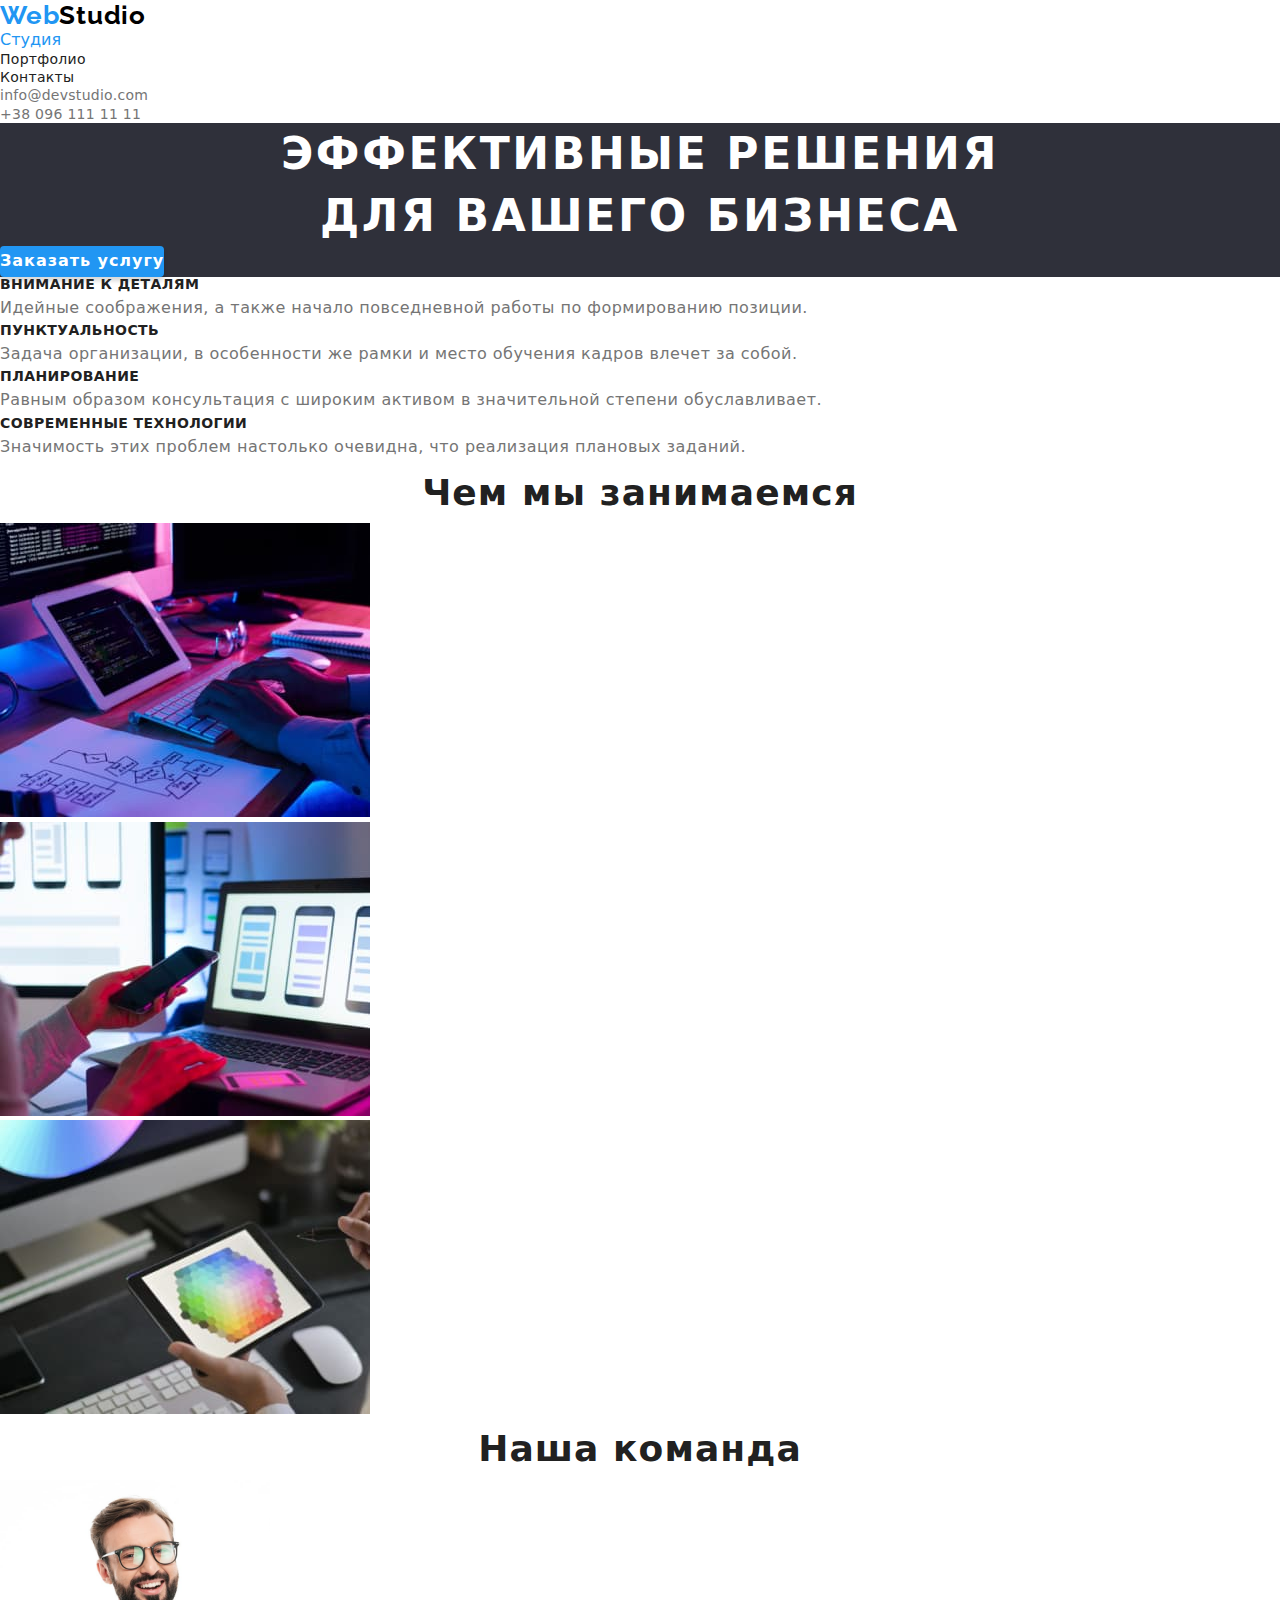
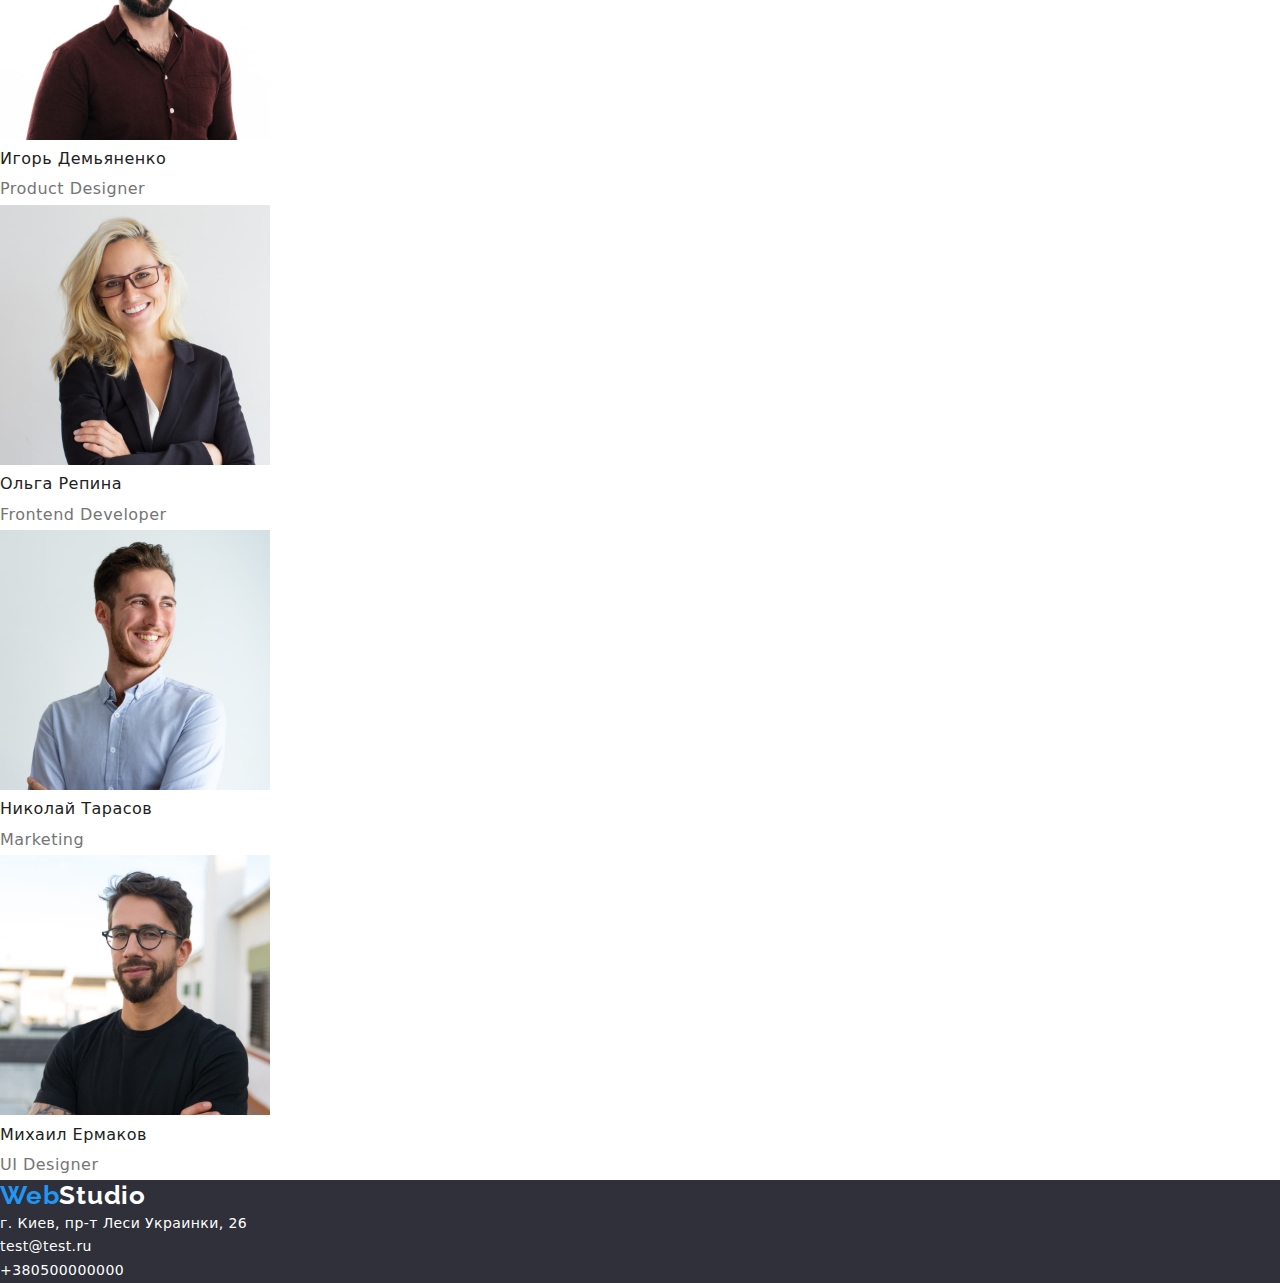
==== index.html @ 1faddf2e "add" ====
<!DOCTYPE html>
<html lang="en">
<head>
    <meta charset="UTF-8">
    <meta http-equiv="X-UA-Compatible" content="IE=edge">
    <meta name="viewport" content="width=device-width, initial-scale=1.0">
    <title>Web Studio</title>
    <link rel="stylesheet" href="./css/modern-normalize.css">
    <link rel="preconnect" href="https://fonts.gstatic.com">
    <link href="https://fonts.googleapis.com/css2?family=Oleo+Script&family=Raleway:wght@700&family=Roboto:wght@400;500;700;900&display=swap"
        rel="stylesheet">
        <link rel="stylesheet" href="css/style.css">
</head>
<body>
    <!--Main-Menu Section-->
    <header class="page-header">
        <nav>
            <span class="logo"><a href="./index.html" target="_self" title="Web Studio" class="link"><span class="web-logo">Web</span>Studio</a></span>
            <ul class="nav">
                <li><a class ="current-page" href="./index.html" target="_self" title="Studio" class[]> Студия</a></li>
                <li><a href="./portfolio.html" target="_self" title="Portfolio" class="link">Портфолио</a></li>
                <li><a href="" class="link">Контакты</a></li>
            </ul>
        </nav>
            <ul class="contacts">
                <li><a href="maito:info@devstudio.com" class="link">info@devstudio.com</a></li>
                <li><a href="tel:+380961111111" class="link">+38 096 111 11 11</a></li>
            </ul>
    </header>

    
    <main>
        <section class="hero">
            <h1 class="hero-title">Эффективные решения <br> для вашего бизнеса </h1>
            <button type="button" class="hero-btn">Заказать услугу</button>
        </section>

        <!-- Feature Section-->
        <section class="feature">
            <ul class="feature-list">
                <li class="feature-item">
                    <h3 class="feature-title">Внимание к деталям</h3>
                    <p class="text">Идейные соображения, а также начало повседневной работы по формированию позиции.</p>
                 </li>
                 <li class="feature-item">
                    <h3 class="feature-title">Пунктуальность</h3>
                    <p class="text">Задача организации, в особенности же рамки и место обучения кадров влечет за собой.</p>
                </li>
                <li class="feature-item">
                    <h3 class="feature-title">Планирование</h3>
                    <p class="text">Равным образом консультация с широким активом в значительной степени обуславливает.</p>
                </li>
                <li class="feature-item">
                    <h3 class="feature-title">Современные технологии</h3>
                    <p class="text">Значимость этих проблем настолько очевидна, что реализация плановых заданий.</p>
                </li>
             </ul>
        </section>

        <!-- Work Section-->
         <section class="worklist">
        <h2 class="studio-title">Чем мы занимаемся</h2>
            <ul>
                <li><img src="images/img1.jpg" alt="photo" width="370" height="294"></li>
                <li><img src="images/img2.jpg" alt="photo" width="370" height="294"></li>
                <li><img src="images/img3.jpg" alt="photo" width="370" height="294"></li>
            </ul>
        </section>

        <!--Team Section-->
        <section class="team">
        <div class="container-team">
         <h2 class="studio-title">Наша команда</h2>
             <ul class="team-list">
                <li class="team-img">
                    <img src="images/ighor-demianenko.jpg" alt="our team photo" width="270" height="260">
                        <h3 class="name-title">Игорь Демьяненко</h3>
                        <p class="team-text">Product Designer</p>
                </li>
                <li class="team-img">
                    <img src="images/olha-repina.jpg" alt="our team photo" width="270" height="260">
                        <h3 class="name-title">Ольга Репина</h3>
                        <p class="team-text">Frontend Developer</p>
                </li>
                <li class="team-img">
                    <img src="images/nikolay-tarasov.jpg" alt="our team photo" width="270" height="260">
                        <h3 class="name-title">Николай Тарасов</h3>
                        <p class="team-text">Marketing</p>
                </li>
                <li class="team-img">
                    <img src="images/michael-ermakov.jpg" alt="our team photo" width="270" height="260">
                        <h3 class="name-title">Михаил Ермаков</h3>
                        <p class="team-text">UI Designer</p>
                </li>
             </ul>
        </div>
        </section>
    </main>

    <!--Contact Section-->
    <footer class="footer">
        <span class="footer-logo"><a href="./index.html" target="_self" title="Web Studio" class="link"><span class="web-logo">Web</span>Studio</a></span>
        <address class="addres">
        <p>г. Киев, пр-т Леси Украинки, 26</p>
         </address>
        <ul class="footer-contacts">
        <li><a href="mailto:test@test.tu" class="link">test@test.ru</a></li>
        <li><a href="tel:+380500000000" class="link">+380500000000</a></li>
        </ul>
    </footer>

</body>
</html>
---- css/style.css ----
/*
Кнопки и всякие синенькие штучки - #2196F3
Логотин - #000
Заголовки - #212121
Текст под заголовками - #757575
Текст hero-title #FFFFFF
Фон шапки и подвала - #2F303A
Кнопки в портфолио - #F5F4FA
Текст подвал - #rgba(255, 255, 255, 0.6);

*/
:root {
  --accent-color: #2196f3;
  --logo-color: #000000;
  --title-color: #212121;
  --content-color: #757575;
  --white-color: #ffffff;
  --background-color: #2f303a;
  --button-color: #f5f4fa;
  --main-font: 'Roboto', sans-serif;
  --accent-font: 'Raleway', sans-serif;
}

ul {
  list-style: none;
}

a {
  text-decoration: none;
  color: inherit;
}

.current-page {
  color: var(--accent-color);
}

/*Header Section*/

.logo {
  color: var(--logo-color);
  font-family: var(--accent-font);
  font-weight: 700;
  font-size: 26px;
  line-height: 1.2;
  letter-spacing: 0.03em;
}

.web-logo {
  color: var(--accent-color);
}

.nav .link {
  color: var(--title-color);
  cursor: pointer;
  font-weight: 500;
  font-size: 14px;
  line-height: 1.14;
  letter-spacing: 0.02em;
}

.nav .link:hover,
.nav .link:focus,
.contacts .link:hover,
.contacts .link:focus {
  color: var(--accent-color);
}

.contacts .link {
  color: var(--content-color);
  cursor: pointer;
  font-weight: 500;
  font-size: 14px;
  line-height: 1.14;
  letter-spacing: 0.02em;
}

/*HERO SECTION*/

.hero {
  background: var(--background-color);
}

.hero-title {
  color: var(--white-color);
  font-weight: 900;
  font-size: 44px;
  line-height: 1.4;
  text-align: center;
  letter-spacing: 0.06em;
  text-transform: uppercase;
}

.hero-btn {
  color: var(--white-color);
  background-color: var(--accent-color);
  font-weight: 700;
  font-size: 16px;
  line-height: 1.9;
  align-items: center;
  text-align: center;
  letter-spacing: 0.06em;
  border: none;
  border-radius: 4px;
  box-shadow: 0px 4px 4px rgba(0, 0, 0, 0.15);
}

.studio-title {
  color: var(--title-color);
  text-align: center;
  font-weight: 700;
  font-size: 36px;
  line-height: 1.7;
  letter-spacing: 0.03em;
}

.feature-title {
  color: var(--title-color);
  font-weight: 700;
  font-size: 14px;
  line-height: 1.14;
  letter-spacing: 0.03em;
  text-transform: uppercase;
}

.name-title {
  color: var(--title-color);
  font-weight: 500;
  font-size: 16px;
  line-height: 1.9;
  letter-spacing: 0.03em;
}

.team-text {
  font-weight: 400;
  font-size: 16px;
  line-height: 1.9;
  letter-spacing: 0.03em;
}

.filter-title {
  color: var(--title-color);
  font-weight: b700;
  font-size: 18px;
  line-height: 2;
  letter-spacing: 0.06em;
}

.text {
  font-weight: 400;
  font-size: 16px;
  line-height: 1.9;
  letter-spacing: 0.03em;
}

/*FOOTER SECTION*/

.footer-logo {
  color: var(--white-color);
  font-family: var(--accent-font);
  font-weight: 700;
  font-size: 26px;
  line-height: 1.2;
  letter-spacing: 0.03em;
}

.footer-logo .web-logo {
  color: var(--accent-color);
}

.footer a:visited {
  color: var(--white-color);
}

.footer {
  color: var(--white-color);
  background-color: var(--background-color);
}

.footer-contacts .link {
  color: var(--white-color-op);
  font-weight: 400;
  font-size: 14px;
  line-height: 1.7;
  letter-spacing: 0.03em;
}

.footer-contacts .link:hover,
.footer-contacts .link:focus {
  color: var(--accent-color);
}

/*PORTFOLIO SECTION*/

.portfolio-title {
  visibility: hidden;
}

.portfolio-btn {
  background-color: var(--button-color);
  color: var(--title-color);
  border: none;
  border-radius: 4px;
  cursor: pointer;
  font-weight: 500;
  font-size: 16px;
  line-height: 1.6;
  text-align: center;
  letter-spacing: 0.03em;
}

.portfolio-btn:hover,
.portfolio-btn:focus {
  background-color: var(--accent-color);
  color: var(--white-color);
}
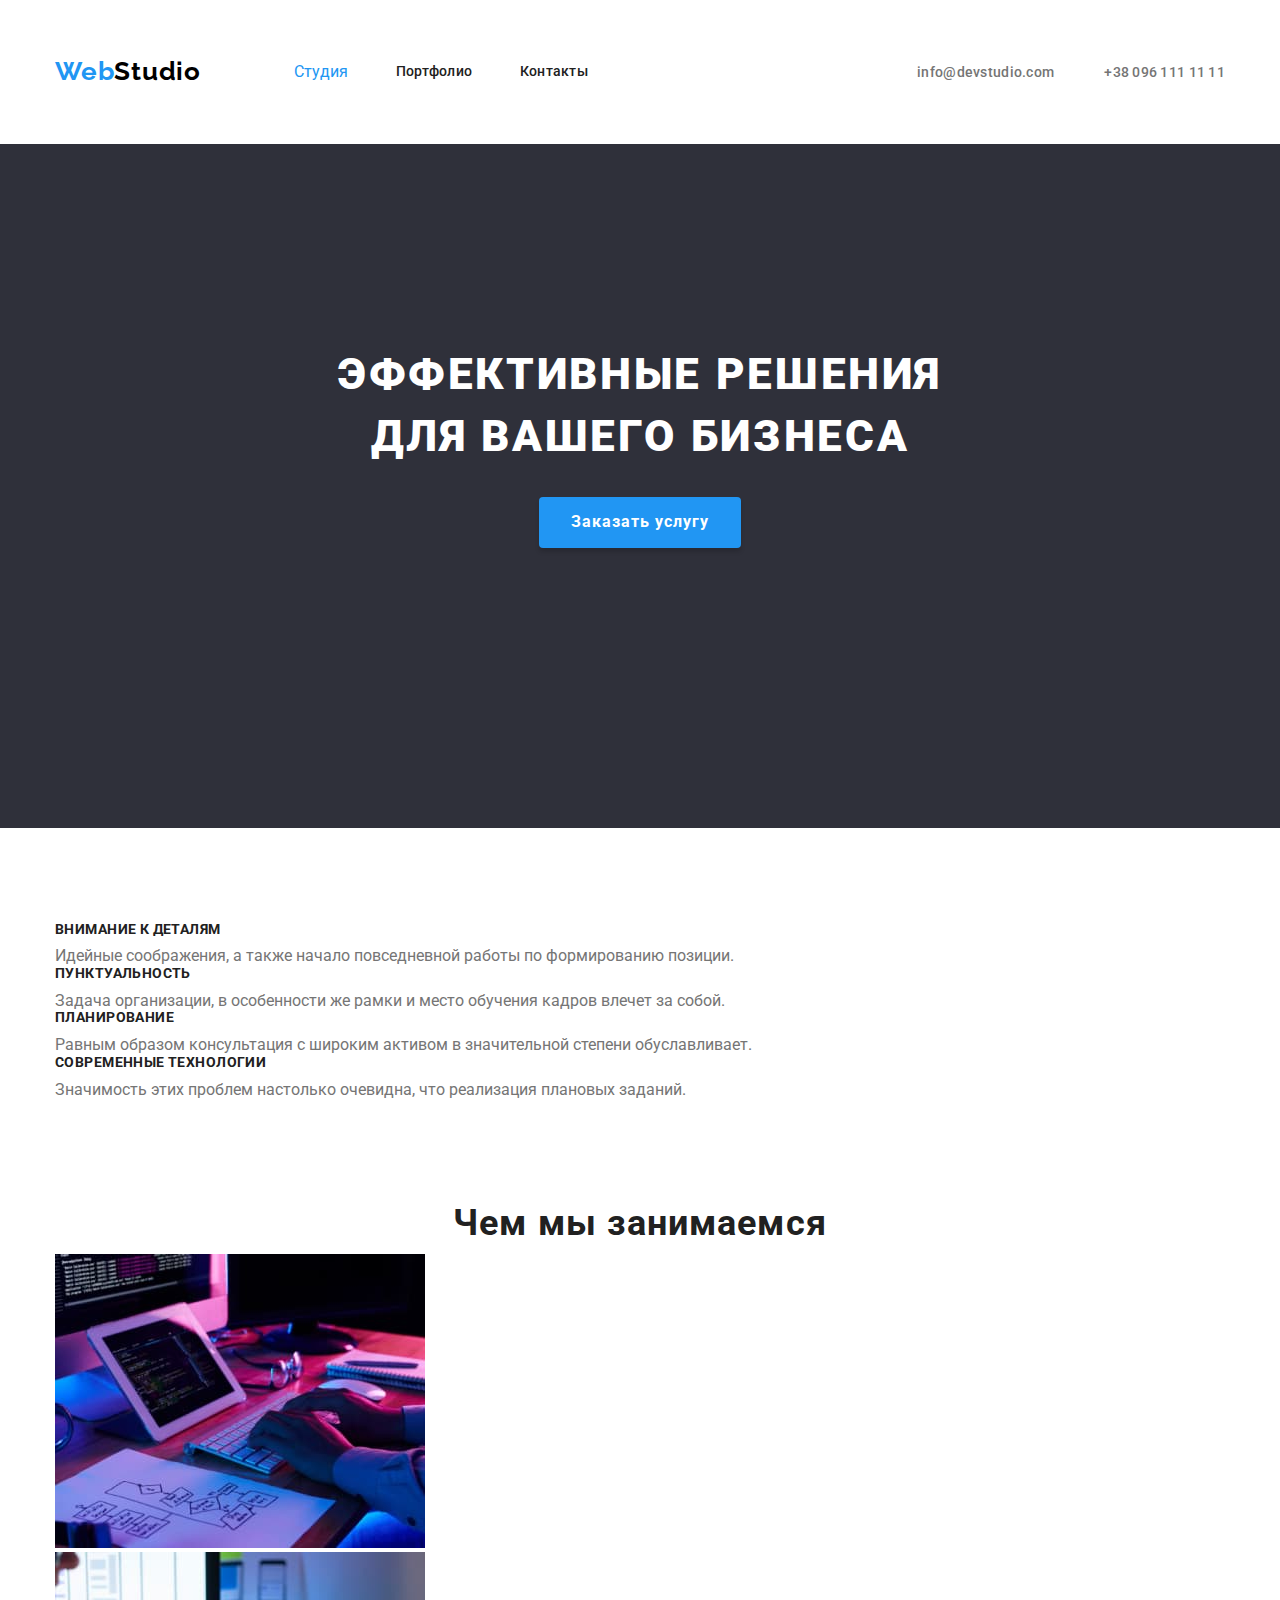
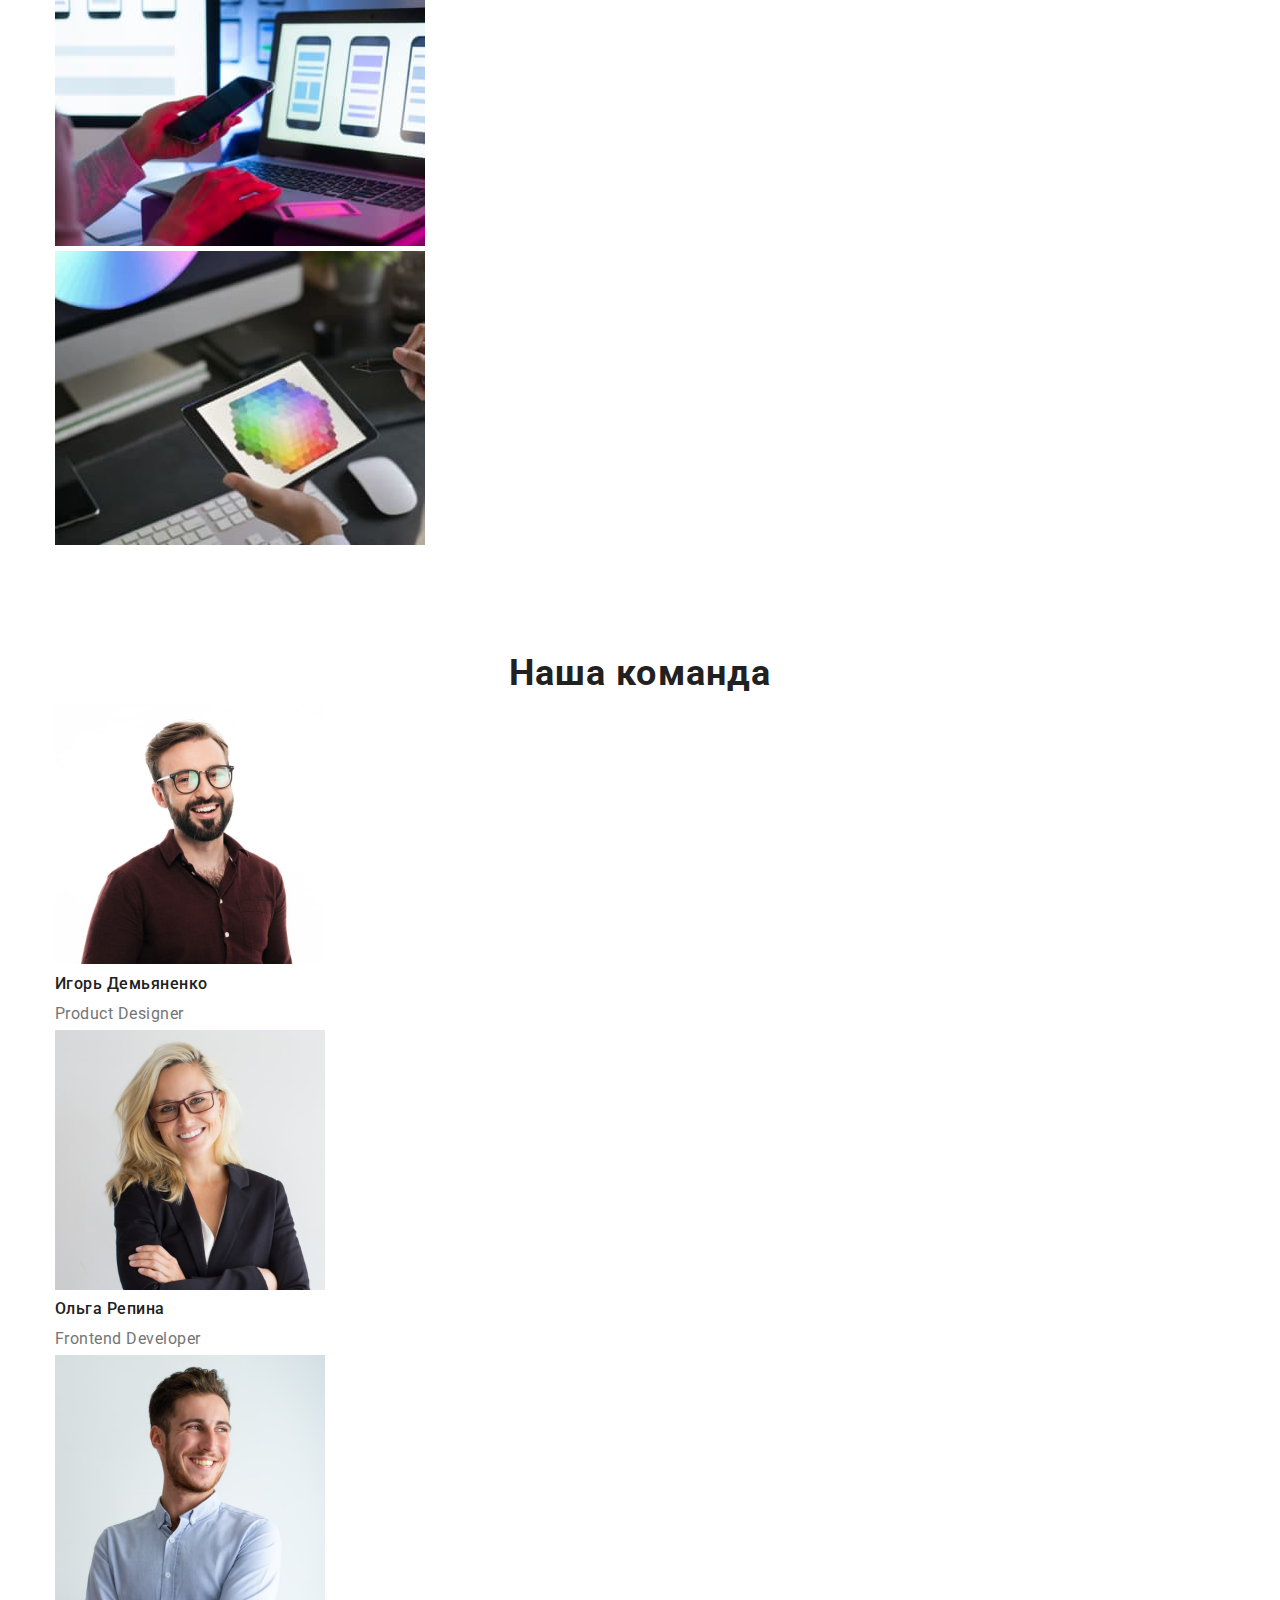
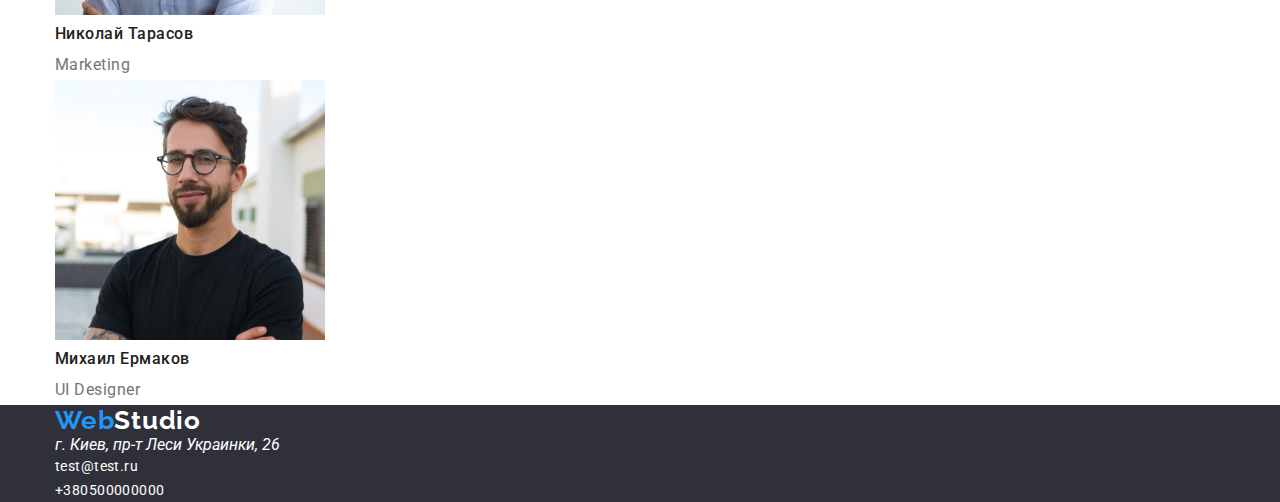
==== commit 00638078: "add style" ====
--- a/index.html
+++ b/index.html
@@ -14,7 +14,8 @@
 <body>
     <!--Main-Menu Section-->
     <header class="page-header">
-        <nav>
+        <div class="container header-line">
+        <nav class ="nav-list">
             <span class="logo"><a href="./index.html" target="_self" title="Web Studio" class="link"><span class="web-logo">Web</span>Studio</a></span>
             <ul class="nav">
                 <li><a class ="current-page" href="./index.html" target="_self" title="Studio" class[]> Студия</a></li>
@@ -26,17 +27,21 @@
                 <li><a href="maito:info@devstudio.com" class="link">info@devstudio.com</a></li>
                 <li><a href="tel:+380961111111" class="link">+38 096 111 11 11</a></li>
             </ul>
+            </div>
     </header>
 
     
     <main>
         <section class="hero">
-            <h1 class="hero-title">Эффективные решения <br> для вашего бизнеса </h1>
+            <div class="container">
+            <h1 class="hero-title">Эффективные решения <br/> для вашего бизнеса </h1>
             <button type="button" class="hero-btn">Заказать услугу</button>
+            </div>
         </section>
 
         <!-- Feature Section-->
         <section class="feature">
+            <div class="container">
             <ul class="feature-list">
                 <li class="feature-item">
                     <h3 class="feature-title">Внимание к деталям</h3>
@@ -55,21 +60,24 @@
                     <p class="text">Значимость этих проблем настолько очевидна, что реализация плановых заданий.</p>
                 </li>
              </ul>
+            </div>
         </section>
 
         <!-- Work Section-->
          <section class="worklist">
+            <div class="container">
         <h2 class="studio-title">Чем мы занимаемся</h2>
             <ul>
                 <li><img src="images/img1.jpg" alt="photo" width="370" height="294"></li>
                 <li><img src="images/img2.jpg" alt="photo" width="370" height="294"></li>
                 <li><img src="images/img3.jpg" alt="photo" width="370" height="294"></li>
             </ul>
+            </div>
         </section>
 
         <!--Team Section-->
         <section class="team">
-        <div class="container-team">
+            <div class="container">
          <h2 class="studio-title">Наша команда</h2>
              <ul class="team-list">
                 <li class="team-img">
@@ -99,6 +107,7 @@
 
     <!--Contact Section-->
     <footer class="footer">
+        <div class="container">
         <span class="footer-logo"><a href="./index.html" target="_self" title="Web Studio" class="link"><span class="web-logo">Web</span>Studio</a></span>
         <address class="addres">
         <p>г. Киев, пр-т Леси Украинки, 26</p>
@@ -107,6 +116,7 @@
         <li><a href="mailto:test@test.tu" class="link">test@test.ru</a></li>
         <li><a href="tel:+380500000000" class="link">+380500000000</a></li>
         </ul>
+        </div>
     </footer>
 
 </body>
--- a/css/style.css
+++ b/css/style.css
@@ -21,13 +21,17 @@
   --accent-font: 'Raleway', sans-serif;
 }
 
-ul {
-  list-style: none;
-}
-
-a {
-  text-decoration: none;
-  color: inherit;
+body {
+  color: var(--content-color);
+  font-family: var(--main-font);
+  font-style: normal;
+  font-weight: normal;
+}
+
+.container {
+  width: 1200px;
+  margin: 0 auto;
+  padding: 0 15px;
 }
 
 .current-page {
@@ -35,6 +39,17 @@
 }
 
 /*Header Section*/
+
+.header-line {
+  display: flex;
+  flex-direction: row;
+  justify-content: space-between;
+}
+
+.nav-list {
+  display: flex;
+  align-items: center;
+}
 
 .logo {
   color: var(--logo-color);
@@ -49,7 +64,18 @@
   color: var(--accent-color);
 }
 
+.nav {
+  display: flex;
+  align-items: center;
+  width: 294px;
+  justify-content: space-between;
+  margin-left: 93px;
+  padding: 32px 0;
+}
 .nav .link {
+  display: block;
+  padding-top: 32px;
+  padding-bottom: 32px;
   color: var(--title-color);
   cursor: pointer;
   font-weight: 500;
@@ -63,6 +89,15 @@
 .contacts .link:hover,
 .contacts .link:focus {
   color: var(--accent-color);
+}
+
+.contacts {
+  display: flex;
+  align-items: center;
+}
+
+.contacts li:not(:last-child) {
+  margin-right: 50px;
 }
 
 .contacts .link {
@@ -80,17 +115,28 @@
   background: var(--background-color);
 }
 
+.hero .container {
+  padding-top: 200px;
+  padding-bottom: 280px;
+  text-align: center;
+  margin-bottom: 94px;
+}
+
 .hero-title {
   color: var(--white-color);
   font-weight: 900;
   font-size: 44px;
   line-height: 1.4;
-  text-align: center;
+
   letter-spacing: 0.06em;
   text-transform: uppercase;
+  margin-top: 0;
+  margin-bottom: 30px;
+  /* padding-left: 252px; */
 }
 
 .hero-btn {
+  display: inline-block;
   color: var(--white-color);
   background-color: var(--accent-color);
   font-weight: 700;
@@ -102,6 +148,8 @@
   border: none;
   border-radius: 4px;
   box-shadow: 0px 4px 4px rgba(0, 0, 0, 0.15);
+  min-width: 200px;
+  padding: 10px 32px;
 }
 
 .studio-title {
@@ -120,8 +168,8 @@
   line-height: 1.14;
   letter-spacing: 0.03em;
   text-transform: uppercase;
-}
-
+  margin-bottom: 10px;
+}
 .name-title {
   color: var(--title-color);
   font-weight: 500;
@@ -143,13 +191,44 @@
   font-size: 18px;
   line-height: 2;
   letter-spacing: 0.06em;
-}
-
-.text {
+  margin-top: 20px;
+}
+
+.filter {
+  width: 1170px;
+  display: flex;
+  flex-wrap: wrap;
+  margin-top: -30px;
+  margin-right: -30px;
+  padding-bottom: 94px;
+}
+
+.filter-item {
+  width: 370px;
+  height: 404px;
+  margin-top: 30px;
+  border-bottom: 1px solid #eeeeee;
+  border-left: 1px solid #eeeeee;
+  border-right: 1px solid #eeeeee;
+}
+
+.filter-item .text {
+  margin-top: 4px;
+}
+
+.filter-item:not(:nth-last-child(3n + 1)) {
+  margin-right: 30px;
+}
+.filter-item .text {
   font-weight: 400;
   font-size: 16px;
   line-height: 1.9;
   letter-spacing: 0.03em;
+}
+
+.feature,
+.worklist {
+  padding-bottom: 94px;
 }
 
 /*FOOTER SECTION*/
@@ -191,13 +270,35 @@
 
 /*PORTFOLIO SECTION*/
 
+.portfolio {
+  margin-bottom: 34px;
+  display: flex;
+  justify-content: space-between;
+}
 .portfolio-title {
   visibility: hidden;
 }
 
+.portfolio-list {
+  display: flex;
+  align-items: center;
+  width: 611px;
+  height: 54px;
+  justify-content: space-between;
+  margin-left: 295px;
+}
+
+.portfolio-list img {
+  display: block;
+  min-width: 100%;
+}
+
 .portfolio-btn {
+  display: inline-block;
   background-color: var(--button-color);
   color: var(--title-color);
+  box-shadow: 0px 3px 1px rgba(0, 0, 0, 0.1), 0px 1px 2px rgba(0, 0, 0, 0.08),
+    0px 2px 2px rgba(0, 0, 0, 0.12);
   border: none;
   border-radius: 4px;
   cursor: pointer;
@@ -206,6 +307,8 @@
   line-height: 1.6;
   text-align: center;
   letter-spacing: 0.03em;
+  min-width: 73px;
+  padding: 6px 22px;
 }
 
 .portfolio-btn:hover,
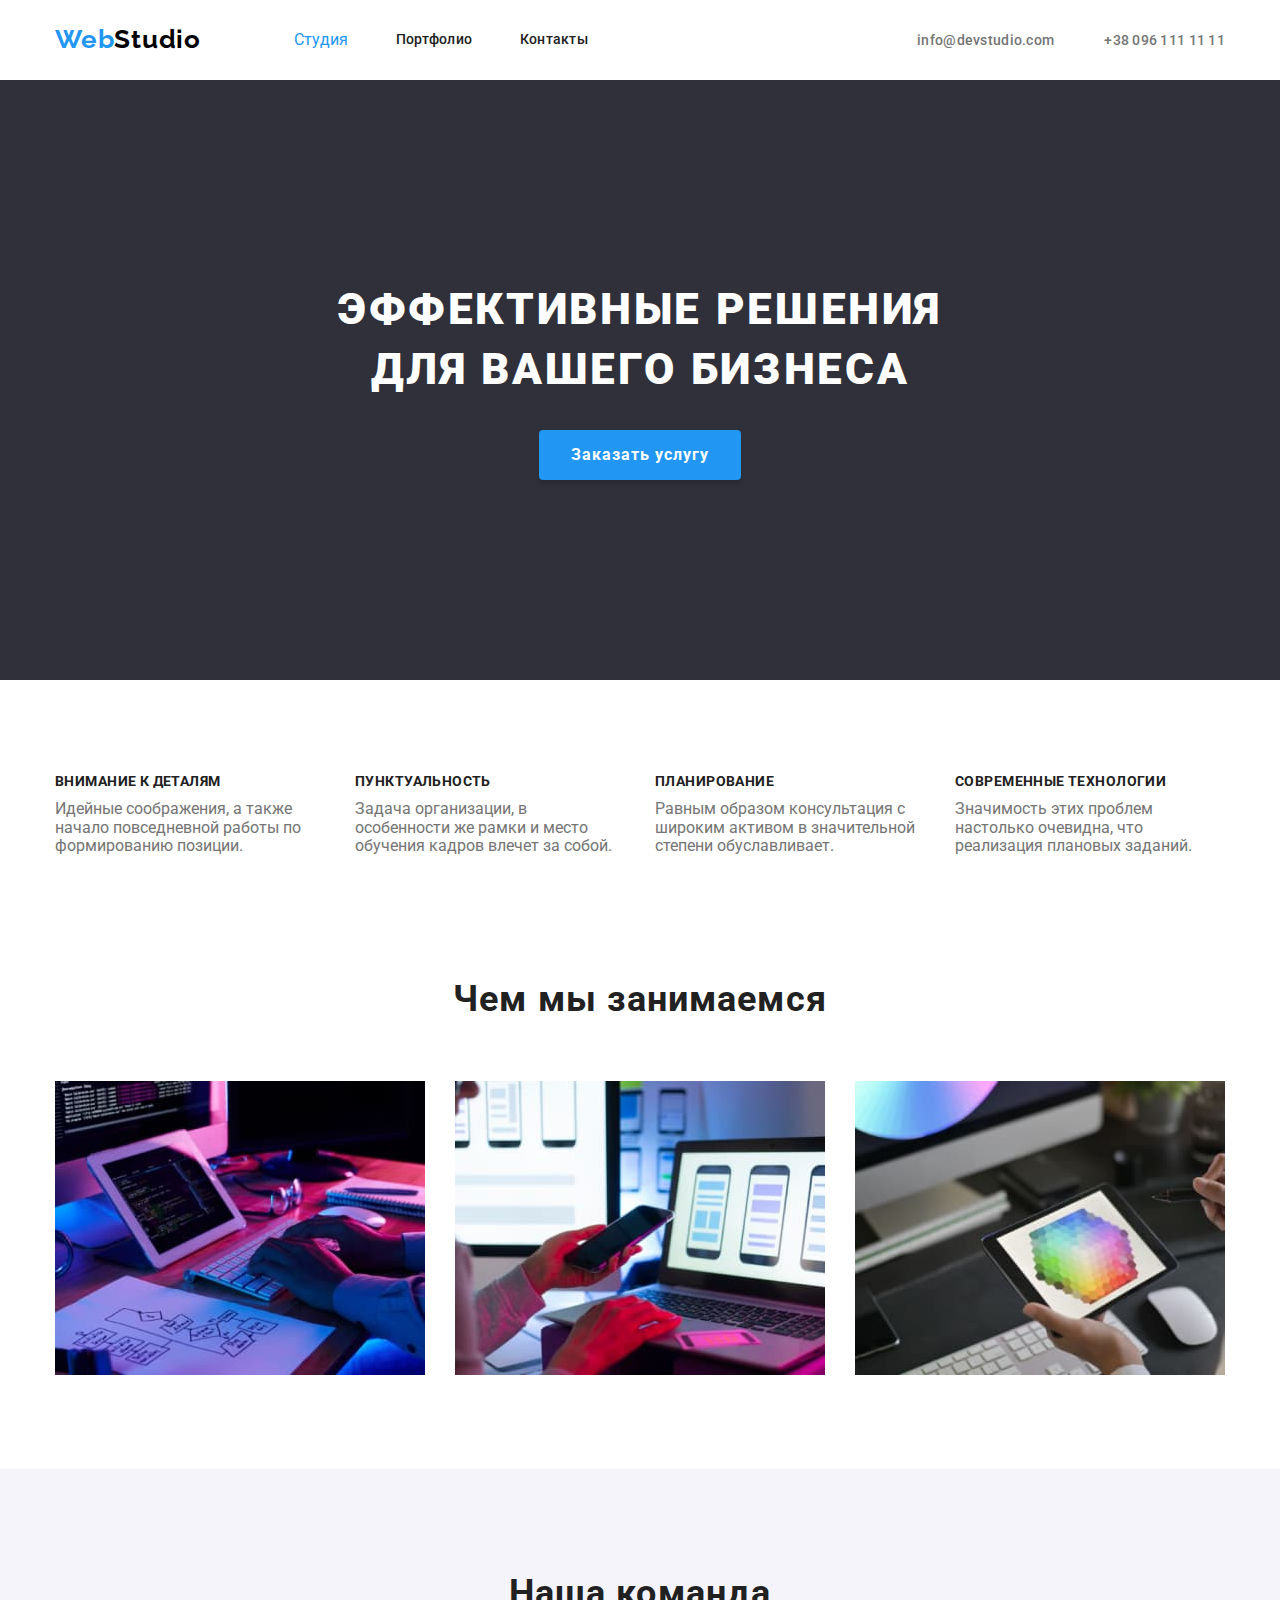
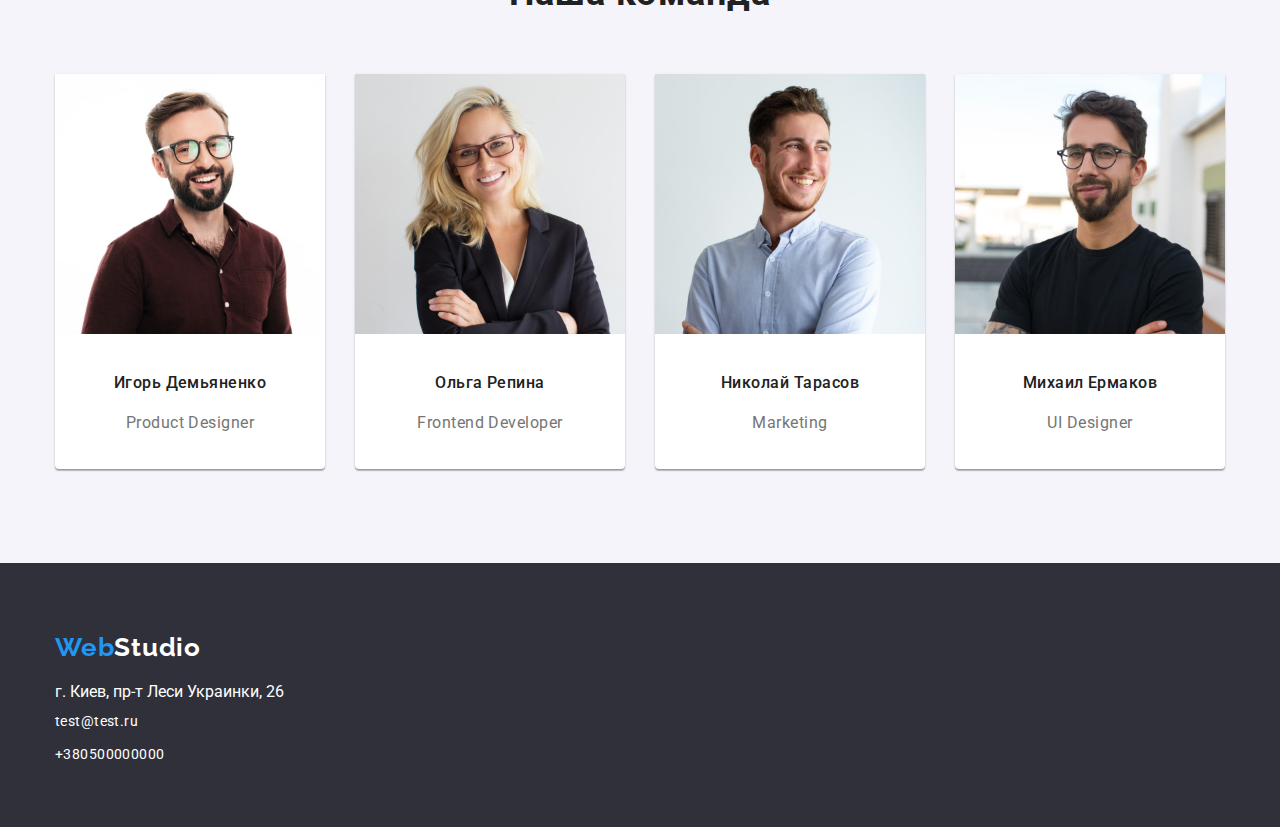
==== commit 84525548: "add" ====
--- a/index.html
+++ b/index.html
@@ -67,10 +67,10 @@
          <section class="worklist">
             <div class="container">
         <h2 class="studio-title">Чем мы занимаемся</h2>
-            <ul>
-                <li><img src="images/img1.jpg" alt="photo" width="370" height="294"></li>
-                <li><img src="images/img2.jpg" alt="photo" width="370" height="294"></li>
-                <li><img src="images/img3.jpg" alt="photo" width="370" height="294"></li>
+            <ul class="work-list">
+                <li class="worklist-item"><img src="images/img1.jpg" alt="photo" width="370" height="294"></li>
+                <li class="worklist-item"><img src="images/img2.jpg" alt="photo" width="370" height="294"></li>
+                <li class="worklist-item"><img src="images/img3.jpg" alt="photo" width="370" height="294"></li>
             </ul>
             </div>
         </section>
--- a/css/style.css
+++ b/css/style.css
@@ -41,6 +41,7 @@
 /*Header Section*/
 
 .header-line {
+  height: 80px;
   display: flex;
   flex-direction: row;
   justify-content: space-between;
@@ -117,17 +118,15 @@
 
 .hero .container {
   padding-top: 200px;
-  padding-bottom: 280px;
-  text-align: center;
-  margin-bottom: 94px;
+  padding-bottom: 200px;
+  text-align: center;
 }
 
 .hero-title {
   color: var(--white-color);
   font-weight: 900;
   font-size: 44px;
-  line-height: 1.4;
-
+  line-height: 1.363;
   letter-spacing: 0.06em;
   text-transform: uppercase;
   margin-top: 0;
@@ -158,30 +157,6 @@
   font-weight: 700;
   font-size: 36px;
   line-height: 1.7;
-  letter-spacing: 0.03em;
-}
-
-.feature-title {
-  color: var(--title-color);
-  font-weight: 700;
-  font-size: 14px;
-  line-height: 1.14;
-  letter-spacing: 0.03em;
-  text-transform: uppercase;
-  margin-bottom: 10px;
-}
-.name-title {
-  color: var(--title-color);
-  font-weight: 500;
-  font-size: 16px;
-  line-height: 1.9;
-  letter-spacing: 0.03em;
-}
-
-.team-text {
-  font-weight: 400;
-  font-size: 16px;
-  line-height: 1.9;
   letter-spacing: 0.03em;
 }
 
@@ -231,7 +206,101 @@
   padding-bottom: 94px;
 }
 
+.feature .container {
+  display: flex;
+  justify-content: center;
+  padding-top: 94px;
+}
+
+.feature-title {
+  color: var(--title-color);
+  font-weight: 700;
+  font-size: 14px;
+  line-height: 1.14;
+  letter-spacing: 0.03em;
+  text-transform: uppercase;
+  margin-bottom: 10px;
+}
+
+.feature-list {
+  display: flex;
+  flex-direction: row;
+}
+
+.feature-item {
+  min-width: 270px;
+  min-height: 101px;
+  justify-content: space-between;
+}
+
+.feature-item:not(:last-child),
+.worklist-item:not(:last-child) {
+  margin-right: 30px;
+}
+
+.work-list {
+  display: flex;
+  justify-content: center;
+  margin-top: 50px;
+}
+
+.worklist-item {
+  justify-content: space-between;
+}
+
+.worklist-item img {
+  width: 100%;
+  height: auto;
+  display: block;
+}
+/*TEAM SECTION*/
+
+.team {
+  background-color: #f5f4fa;
+}
+
+.team .container {
+  padding-top: 94px;
+  padding-bottom: 94px;
+}
+.name-title {
+  color: var(--title-color);
+  font-weight: 500;
+  font-size: 16px;
+  line-height: 1.9;
+  letter-spacing: 0.03em;
+  margin-top: 30px;
+  margin-bottom: 10px;
+}
+.team-list {
+  display: flex;
+  justify-content: space-between;
+  flex-flow: row wrap;
+}
+
+.team-list .team-img {
+  background-color: var(--white-color);
+  box-shadow: 0px 1px 3px rgba(0, 0, 0, 0.12), 0px 1px 1px rgba(0, 0, 0, 0.14),
+    0px 2px 1px rgba(0, 0, 0, 0.2);
+  border-radius: 0px 0px 4px 4px;
+  text-align: center;
+  margin-top: 50px;
+}
+
+.team-text {
+  font-weight: 400;
+  font-size: 16px;
+  line-height: 1.9;
+  letter-spacing: 0.03em;
+  margin-bottom: 30px;
+}
+
 /*FOOTER SECTION*/
+
+.addres {
+  font-style: normal;
+  margin-top: 20px;
+}
 
 .footer-logo {
   color: var(--white-color);
@@ -253,8 +322,12 @@
 .footer {
   color: var(--white-color);
   background-color: var(--background-color);
-}
-
+  padding-top: 69px;
+  padding-bottom: 60px;
+}
+.footer-contacts .link {
+  margin-top: 9px;
+}
 .footer-contacts .link {
   color: var(--white-color-op);
   font-weight: 400;
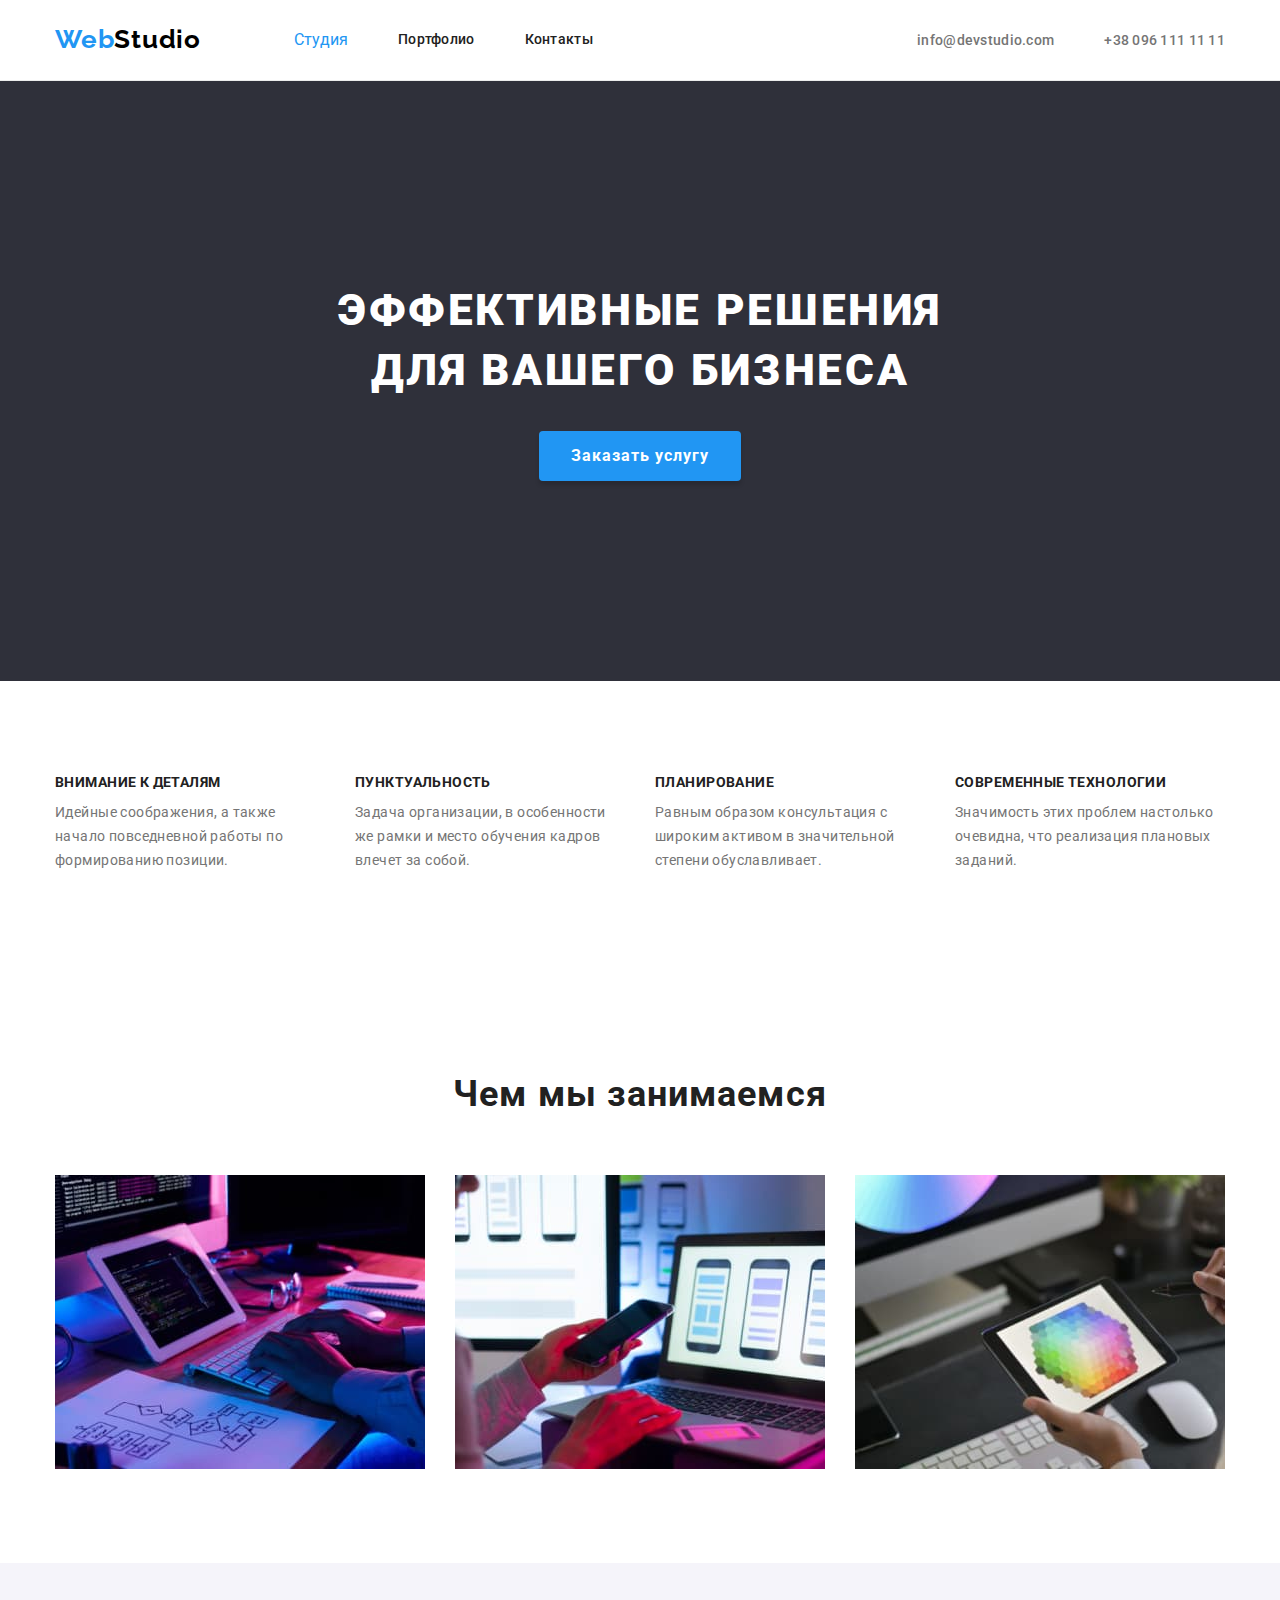
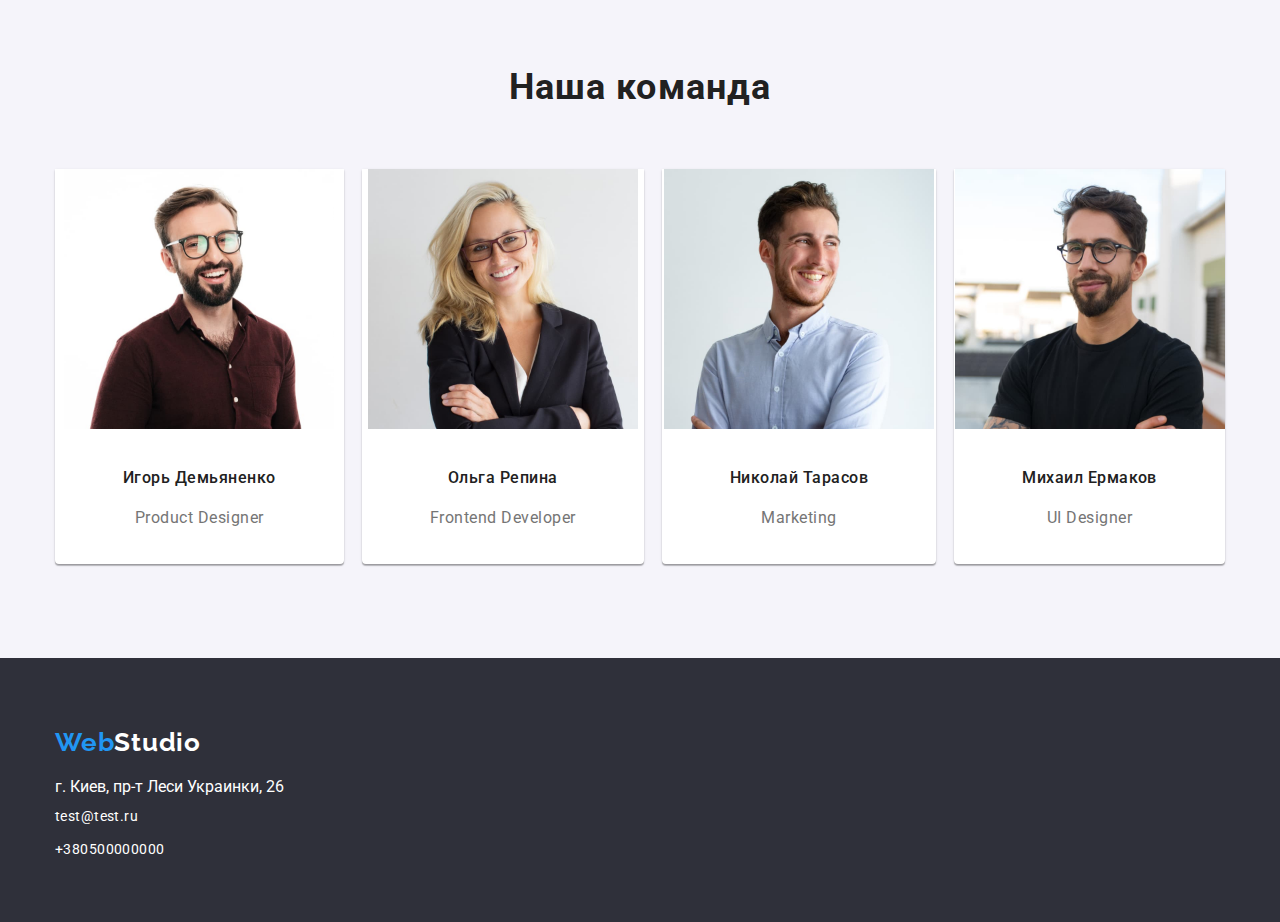
==== commit dc895633: "add" ====
--- a/index.html
+++ b/index.html
@@ -16,9 +16,9 @@
     <header class="page-header">
         <div class="container header-line">
         <nav class ="nav-list">
-            <span class="logo"><a href="./index.html" target="_self" title="Web Studio" class="link"><span class="web-logo">Web</span>Studio</a></span>
+            <a href="./index.html" target="_self" title="Web Studio" class="logo"><span class="web-logo">Web</span>Studio</a>
             <ul class="nav">
-                <li><a class ="current-page" href="./index.html" target="_self" title="Studio" class[]> Студия</a></li>
+                <li><a class ="current-page" href="./index.html" target="_self" title="Studio"> Студия</a></li>
                 <li><a href="./portfolio.html" target="_self" title="Portfolio" class="link">Портфолио</a></li>
                 <li><a href="" class="link">Контакты</a></li>
             </ul>
@@ -82,23 +82,23 @@
              <ul class="team-list">
                 <li class="team-img">
                     <img src="images/ighor-demianenko.jpg" alt="our team photo" width="270" height="260">
-                        <h3 class="name-title">Игорь Демьяненко</h3>
-                        <p class="team-text">Product Designer</p>
+                       <div class="team-name"> <h3 class="name-title">Игорь Демьяненко</h3>
+                        <p class="team-text">Product Designer</p></div>
                 </li>
                 <li class="team-img">
                     <img src="images/olha-repina.jpg" alt="our team photo" width="270" height="260">
-                        <h3 class="name-title">Ольга Репина</h3>
-                        <p class="team-text">Frontend Developer</p>
+                        <div class="team-name"><h3 class="name-title">Ольга Репина</h3>
+                        <p class="team-text">Frontend Developer</p></div>
                 </li>
                 <li class="team-img">
                     <img src="images/nikolay-tarasov.jpg" alt="our team photo" width="270" height="260">
-                        <h3 class="name-title">Николай Тарасов</h3>
-                        <p class="team-text">Marketing</p>
+                    <div class="team-name"><h3 class="name-title">Николай Тарасов</h3>
+                        <p class="team-text">Marketing</p></div>
                 </li>
                 <li class="team-img">
                     <img src="images/michael-ermakov.jpg" alt="our team photo" width="270" height="260">
-                        <h3 class="name-title">Михаил Ермаков</h3>
-                        <p class="team-text">UI Designer</p>
+                        <div class="team-name"><h3 class="name-title">Михаил Ермаков</h3>
+                        <p class="team-text">UI Designer</p></div>
                 </li>
              </ul>
         </div>
--- a/css/style.css
+++ b/css/style.css
@@ -40,11 +40,12 @@
 
 /*Header Section*/
 
+.page-header {
+  border-bottom: 1px solid #ececec;
+}
+
 .header-line {
-  height: 80px;
-  display: flex;
-  flex-direction: row;
-  justify-content: space-between;
+  display: flex;
 }
 
 .nav-list {
@@ -68,11 +69,13 @@
 .nav {
   display: flex;
   align-items: center;
-  width: 294px;
-  justify-content: space-between;
   margin-left: 93px;
-  padding: 32px 0;
-}
+}
+
+.nav li:not(:last-child) {
+  margin-right: 50px;
+}
+
 .nav .link {
   display: block;
   padding-top: 32px;
@@ -95,6 +98,7 @@
 .contacts {
   display: flex;
   align-items: center;
+  margin-left: auto;
 }
 
 .contacts li:not(:last-child) {
@@ -116,7 +120,7 @@
   background: var(--background-color);
 }
 
-.hero .container {
+.hero {
   padding-top: 200px;
   padding-bottom: 200px;
   text-align: center;
@@ -131,7 +135,6 @@
   text-transform: uppercase;
   margin-top: 0;
   margin-bottom: 30px;
-  /* padding-left: 252px; */
 }
 
 .hero-btn {
@@ -158,6 +161,7 @@
   font-size: 36px;
   line-height: 1.7;
   letter-spacing: 0.03em;
+  margin-bottom: 50px;
 }
 
 .filter-title {
@@ -166,11 +170,10 @@
   font-size: 18px;
   line-height: 2;
   letter-spacing: 0.06em;
-  margin-top: 20px;
 }
 
 .filter {
-  width: 1170px;
+  /* width: 1170px; */
   display: flex;
   flex-wrap: wrap;
   margin-top: -30px;
@@ -201,15 +204,18 @@
   letter-spacing: 0.03em;
 }
 
+.filter-desc {
+  padding: 20px 24px;
+}
+
 .feature,
 .worklist {
-  padding-bottom: 94px;
+  padding: 94px 0;
 }
 
 .feature .container {
   display: flex;
   justify-content: center;
-  padding-top: 94px;
 }
 
 .feature-title {
@@ -227,6 +233,11 @@
   flex-direction: row;
 }
 
+.feature-list .text {
+  font-size: 14px;
+  line-height: 1.714;
+  letter-spacing: 0.03em;
+}
 .feature-item {
   min-width: 270px;
   min-height: 101px;
@@ -238,10 +249,11 @@
   margin-right: 30px;
 }
 
+/*WORKLIST SECTION */
+
 .work-list {
   display: flex;
   justify-content: center;
-  margin-top: 50px;
 }
 
 .worklist-item {
@@ -259,7 +271,7 @@
   background-color: #f5f4fa;
 }
 
-.team .container {
+.team {
   padding-top: 94px;
   padding-bottom: 94px;
 }
@@ -269,7 +281,6 @@
   font-size: 16px;
   line-height: 1.9;
   letter-spacing: 0.03em;
-  margin-top: 30px;
   margin-bottom: 10px;
 }
 .team-list {
@@ -284,7 +295,6 @@
     0px 2px 1px rgba(0, 0, 0, 0.2);
   border-radius: 0px 0px 4px 4px;
   text-align: center;
-  margin-top: 50px;
 }
 
 .team-text {
@@ -292,9 +302,12 @@
   font-size: 16px;
   line-height: 1.9;
   letter-spacing: 0.03em;
-  margin-bottom: 30px;
-}
-
+  /* margin-bottom: 30px; */
+}
+
+.team-name {
+  padding: 30px 68px;
+}
 /*FOOTER SECTION*/
 
 .addres {
@@ -344,21 +357,21 @@
 /*PORTFOLIO SECTION*/
 
 .portfolio {
+  padding: 94px 0;
+}
+.portfolio-title {
+  display: none;
+}
+
+.portfolio-list {
+  display: flex;
+  align-items: center;
+  justify-content: center;
   margin-bottom: 34px;
-  display: flex;
-  justify-content: space-between;
-}
-.portfolio-title {
-  visibility: hidden;
-}
-
-.portfolio-list {
-  display: flex;
-  align-items: center;
-  width: 611px;
-  height: 54px;
-  justify-content: space-between;
-  margin-left: 295px;
+}
+
+.portfolio-list li:not(:last-child) {
+  margin-right: 8px;
 }
 
 .portfolio-list img {
